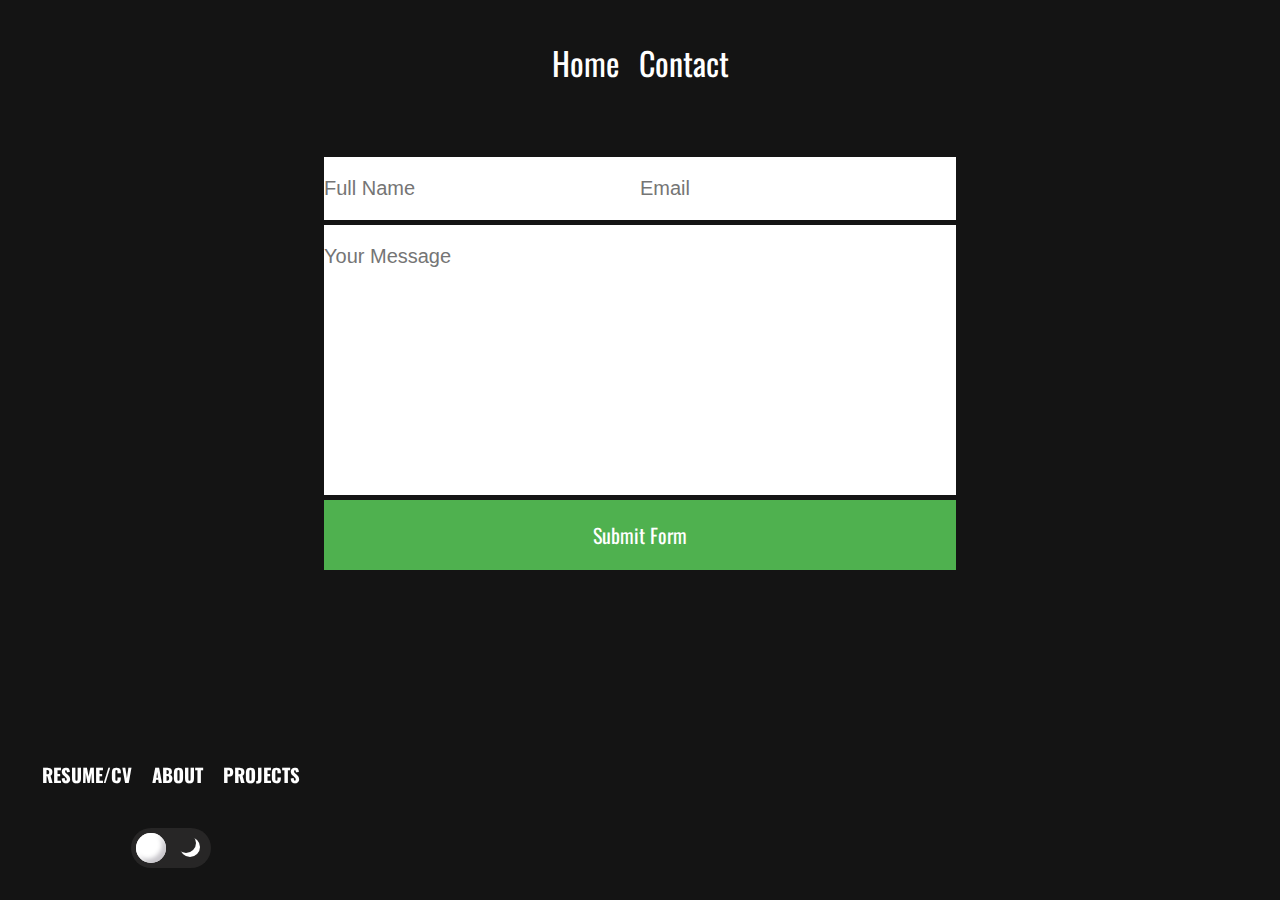
==== contact.html @ 91db6257 "portfolio complete" ====
<!DOCTYPE html>
<html lang="en">
    <head>
        <meta charset="UTF-8" />
        <meta name="viewport" content="width=device-width, initial-scale=1" />
        <title>Contact Me</title>
        <link rel="stylesheet" href="styles.css" />
    </head>
    <body>
        <header>
            <ul>
                <a href="index.html"><li>Home</li></a>
                <a href="contact.html"><li>Contact</li></a>
            </ul>
        </header>

        <section>
            <div class="form-submit">
                <form
                    target="_blank"
                    action="https://formsubmit.co/your@email.com"
                    method="POST"
                >
                    <input
                        type="hidden"
                        name="_next"
                        value="https://ania-kubow.com/thankyou.html"
                    />
                    <div class="form-row">
                        <input
                            name="name"
                            class="form-control"
                            placeholder="Full Name"
                            required
                        />
                        <input
                            name="email"
                            class="form-control"
                            placeholder="Email"
                            required
                        />
                    </div>
                    <textarea
                        placeholder="Your Message"
                        name="message"
                        rows="10"
                        required
                    ></textarea>
                    <button type="submit">Submit Form</button>
                </form>
            </div>
        </section>

        <footer class="sub-pages-footer">
            <div class="options">
                <a href="work.html"><h3>RESUME/CV</h3></a>
                <a href="about.html"><h3>ABOUT</h3></a>
                <a href="projects.html"><h3>PROJECTS</h3></a>
            </div>

            <div class="switch">
                <div class="flicker"></div>
                <div class="moon"></div>
            </div>
            <script src="index.js"></script>
        </footer>
    </body>
</html>
---- styles.css ----
@import url("https://fonts.googleapis.com/css2?family=Oswald:wght@200;400;600;700&display=swap");

body {
    background-color: rgb(20, 20, 20);
    color: white;
    font-family: "Oswald", sans-serif;
    font-weight: 400;
    overflow: auto;
}

header {
    display: flex;
    justify-content: center;
}

header ul {
    display: flex;
    padding: 10px 10px 50px 10px;
}

li {
    list-style: none;
    font-size: 2rem;
    margin: 5px 10px;
}

h1 {
    font-size: 160px;
    font-weight: 700;
    margin: 0;
}

h2 {
    margin: 3px;
    font-weight: 300;
    text-align: center;
}

h3 {
    margin: 0;
}

hr {
    width: 60%;
}

.subtitle {
    font-size: 3rem;
    font-weight: 400;
}

section {
    display: flex;
    flex-direction: column;
    align-items: center;
}

.hero-section {
    margin-top: 17vh;
    text-align: center;
}

.light-text {
    font-weight: 200;
}

footer {
    position: fixed;
    bottom: 0;
    left: 0;
    display: flex;
    padding-left: 2rem;
    padding-bottom: 2rem;
    flex-direction: column;
    align-items: center;
}

footer ul {
    display: flex;
    padding: 30px;
}

.options {
    display: flex;
}

.options a {
    margin: 40px 10px;
}

a {
    text-decoration: none;
    color: rgb(255, 255, 255);
}

.socials {
    width: 100px;
    height: 320px;
    background-color: rgb(67, 174, 201);
    border-radius: 30px 0 0 30px;
    position: fixed;
    right: 0;
    top: 27vh;
}

@media only screen and (max-width: 600px) {
    .socials {
        display: none;
    }
}

.social {
    width: 100%;
    height: 33%;
}

.wave {
    fill: rgb(96, 192, 128);
    width: 100vw;
    height: 50vh;
    position: fixed;
    bottom: 0;
    left: 0;
}

.social svg {
    fill: rgb(255, 255, 255);
}

a:hover {
    color: rgb(255, 0, 166);
}

/*work page*/

.work-details {
    width: 50%;
}

.work-details td {
    padding: 30px;
}

@media only screen and (max-width: 600px) {
    .work-details {
        width: 80%;
    }

    .work-details td {
        padding: 5px;
    }
}

/*about me*/

.about-me {
    width: 50%;
    text-align: left;
    display: flex;
    flex-direction: column;
    align-items: center;
    font-size: 1.125rem;
}

.about-me img {
    height: 20rem;
    margin: 20px 10px 10px 10px;
}
.sub-pages-footer {
    position: fixed;
}

@media only screen and (max-width: 600px) {
    .sub-pages-footer {
        position: relative;
    }
}

/* contact page */
.form-submit {
    width: 50%;
}

.form-submit form {
    width: 100%;
}

.form-submit .form-row {
    display: flex;
    justify-content: space-between;
}

.form-row .form-control {
    width: 50%;
    border: none;
    font-size: 20px;
    padding: 5px;
    font-family: "Josefin Sans", sans-serif;
    padding: 20px 0;
}

.form-row .form-control:focus,
.form-submit textarea:focus {
    outline: 0;
    background-color: yellow;
}

.form-submit textarea {
    font-family: "Josefin Sans", sans-serif;
    width: 100%;
    border: none;
    padding: 0;
    resize: none;
    margin-top: 5px;
    font-size: 20px;
    padding: 20px 0;
}

form button {
    width: 100%;
    background-color: rgb(79, 177, 79);
    color: rgb(255, 255, 255);
    border: none;
    font-family: "Oswald", sans-serif;
    padding: 20px;
    font-size: 20px;
}

@media only screen and (max-width: 600px) {
    .form-submit {
        width: 80%;
    }

    .form-submit .form-row {
        display: flex;
        flex-direction: column;
    }

    .form-row .form-control {
        width: 100%;
        margin-top: 5px;
    }
}

.switch {
    width: 80px;
    height: 40px;
    border-radius: 20px;
    background-color: rgb(39, 38, 38);
    position: relative;
}

.flicker {
    width: 30px;
    height: 30px;
    border-radius: 15px;
    background-color: rgb(255, 255, 255);
    position: absolute;
    top: 5px;
    left: 5px;
    transition: 0.3s;
    box-shadow: inset 4px 4px 4px rgb(255, 255, 255),
        inset -4px -4px 4px rgb(195 193 198 / 90%);
}

.moon {
    width: 20px;
    height: 20px;
    border-radius: 10px;
    box-shadow: 4px 4px 0 0 rgb(255, 255, 255);
    position: absolute;
    top: 5px;
    left: 45px;
}

.dark {
    background-color: rgb(255, 254, 254);
    transition: 0.3s;
}

.dark .flicker {
    transform: translateX(40px);
}

.dark > * {
    color: rgb(255, 255, 255);
}

.dark li {
    color: black;
}

.dark .hero-section {
    color: rgb(0, 0, 0);
}

.dark .socials {
    background-color: #e6643d;
}

.dark .wave {
    fill: #4fbdba;
}

.dark li:hover {
    color: #e6643d;
}

.dark a:hover {
    color: #e6643d;
}

.dark .about-me {
    color: black;
}

.dark footer {
    color: black;
}

.dark h3 {
    color: black;
}

.dark h3:hover {
    color: #e6643d;
}

.dark td {
    color: black;
}

.dark .subtitle {
    color: black;
}

.skillcat {
    font-size: 1.5rem;
}

.grid {
    display: flex;
    flex-direction: row;
}

.child {
    margin: 4.5rem;
}

.dark .child {
    color: black;
}

.dark .bullets {
    color: black;
}

.bullets {
    list-style: disc;
    font-size: 1rem;
}

.position {
    font-size: 1.25rem;
    font-weight: bold;
}

.redirect {
    background-color: #4fbdba; /* Green */
    border: none;
    color: white;
    padding: 0.75rem;
    text-align: center;
    text-decoration: none;
    display: inline-block;
    font-size: 16px;
}

.redirect:hover {
    background-color: #3a928f;
}

.dark .redirect {
    background-color: #e6643d;
}

.dark .redirect:hover {
    background-color: #ad4d30;
}

.btn-wrap {
    display: flex;
    flex-direction: column;
}

.project- {
    font-weight: 400;
    font-size: 2rem;
}
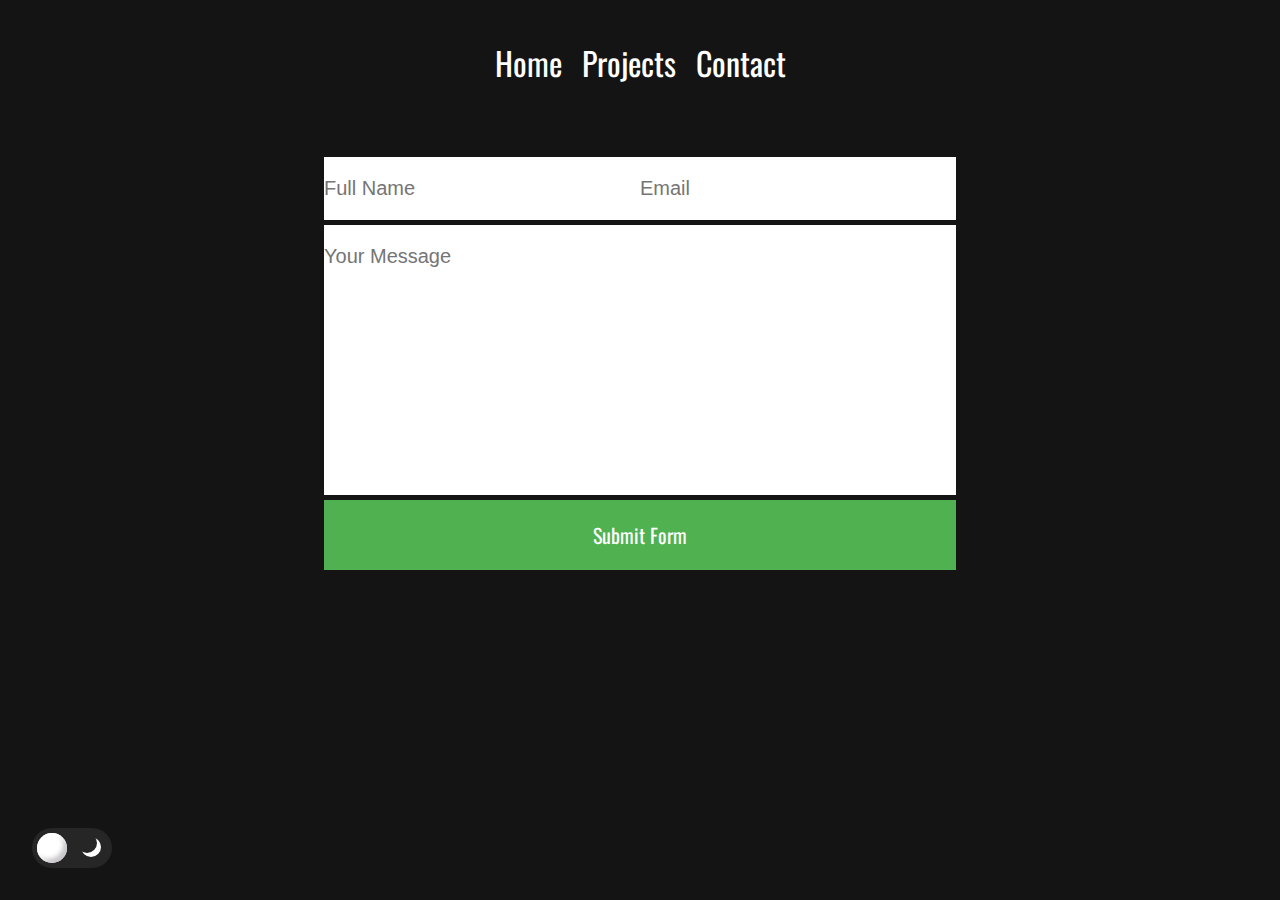
==== commit 23a515d0: "revision" ====
--- a/contact.html
+++ b/contact.html
@@ -10,6 +10,7 @@
         <header>
             <ul>
                 <a href="index.html"><li>Home</li></a>
+                <a href="projects.html"><li>Projects</li></a>
                 <a href="contact.html"><li>Contact</li></a>
             </ul>
         </header>
@@ -18,13 +19,13 @@
             <div class="form-submit">
                 <form
                     target="_blank"
-                    action="https://formsubmit.co/your@email.com"
+                    action="https://formsubmit.co/a403cf04da319b39a4d7e166c26f667b"
                     method="POST"
                 >
                     <input
                         type="hidden"
                         name="_next"
-                        value="https://ania-kubow.com/thankyou.html"
+                        value="https://emmett-portfolio.vercel.app//thankyou.html"
                     />
                     <div class="form-row">
                         <input
@@ -52,12 +53,6 @@
         </section>
 
         <footer class="sub-pages-footer">
-            <div class="options">
-                <a href="work.html"><h3>RESUME/CV</h3></a>
-                <a href="about.html"><h3>ABOUT</h3></a>
-                <a href="projects.html"><h3>PROJECTS</h3></a>
-            </div>
-
             <div class="switch">
                 <div class="flicker"></div>
                 <div class="moon"></div>
--- a/styles.css
+++ b/styles.css
@@ -105,7 +105,8 @@
 
 @media only screen and (max-width: 600px) {
     .socials {
-        display: none;
+        width: 60px;
+        height: 200px;
     }
 }
 
@@ -116,18 +117,28 @@
 
 .wave {
     fill: rgb(96, 192, 128);
-    width: 100vw;
-    height: 50vh;
+    width: 100%;
+    height: 50%;
     position: fixed;
     bottom: 0;
     left: 0;
 }
 
+@media only screen and (max-width: 600px) {
+    .wave {
+        height: 60%;
+    }
+}
+
 .social svg {
     fill: rgb(255, 255, 255);
 }
 
 a:hover {
+    color: rgb(255, 0, 166);
+}
+
+li:hover {
     color: rgb(255, 0, 166);
 }
 
@@ -306,10 +317,6 @@
     color: #e6643d;
 }
 
-.dark a:hover {
-    color: #e6643d;
-}
-
 .dark .about-me {
     color: black;
 }
@@ -343,8 +350,15 @@
     flex-direction: row;
 }
 
+@media only screen and (max-width: 600px) {
+    .grid {
+        display: flex;
+        flex-direction: column;
+    }
+}
+
 .child {
-    margin: 4.5rem;
+    margin: 2rem;
 }
 
 .dark .child {
@@ -397,3 +411,37 @@
     font-weight: 400;
     font-size: 2rem;
 }
+
+.gsp-link {
+    text-decoration: underline;
+    font-weight: bold;
+}
+
+.btm-btn-wrap {
+    display: flex;
+    justify-content: center;
+}
+
+.btm-btn {
+    background-color: #4fbdba; /* Green */
+    border: none;
+    color: white;
+    padding: 0.75rem;
+    margin: 0.25rem;
+    text-align: center;
+    text-decoration: none;
+    display: inline-block;
+    font-size: 16px;
+}
+
+.btm-btn:hover {
+    background-color: #3a928f;
+}
+
+.dark .btm-btn {
+    background-color: #e6643d;
+}
+
+.dark .btm-btn:hover {
+    background-color: #ad4d30;
+}
